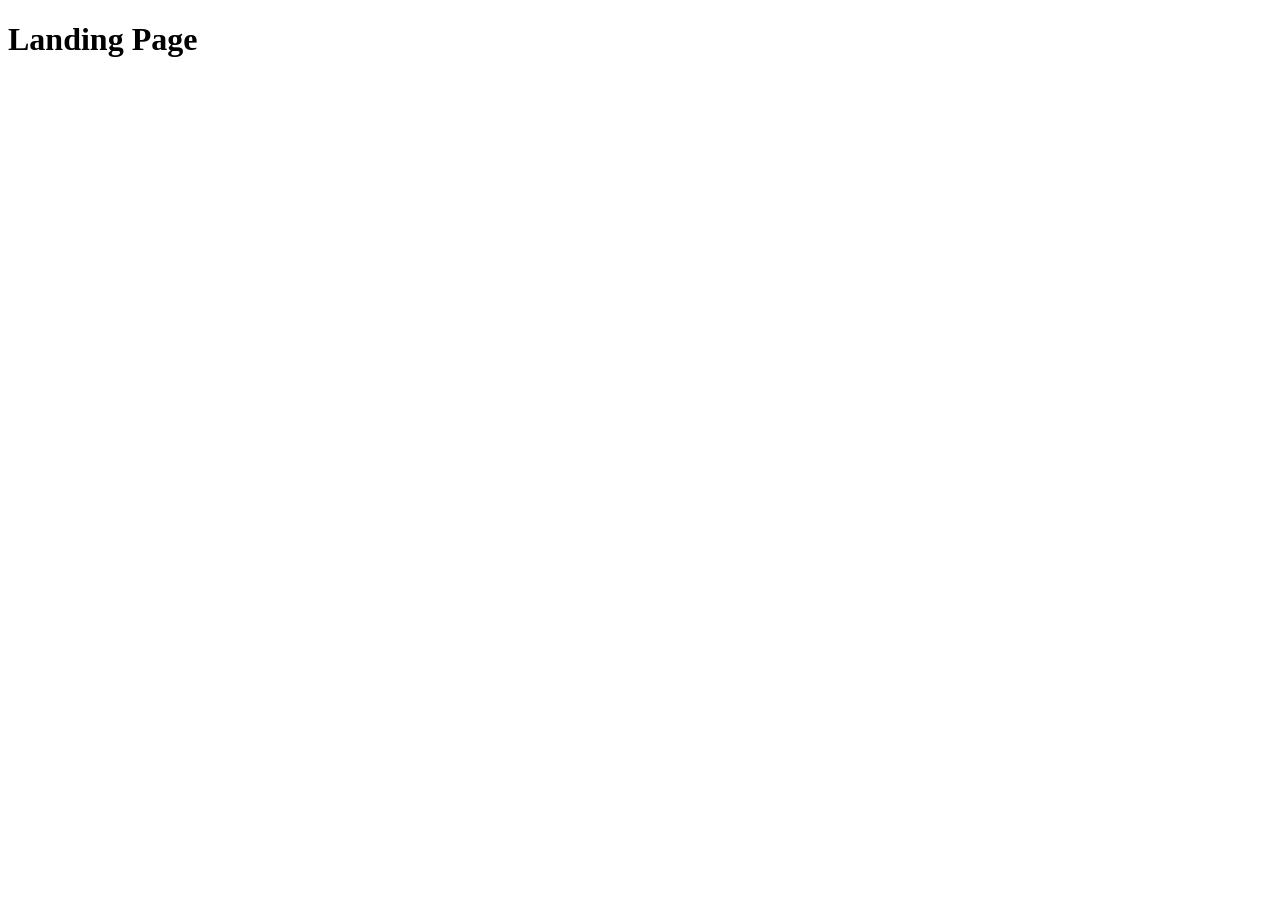
==== src/index.html @ a5b33e43 "Initial commit" ====
<!DOCTYPE html>
<html lang="en">
  <head>
    <meta charset="UTF-8">
    <meta name="viewport" content="width=device-width, initial-scale=1.0">
    <title>Miami</title>
    <link rel="stylesheet" href="./styles/main.scss">
    <script src="scripts/main.js" defer></script>
  </head>
  <body>
    <h1>Landing Page</h1>
  </body>
</html>
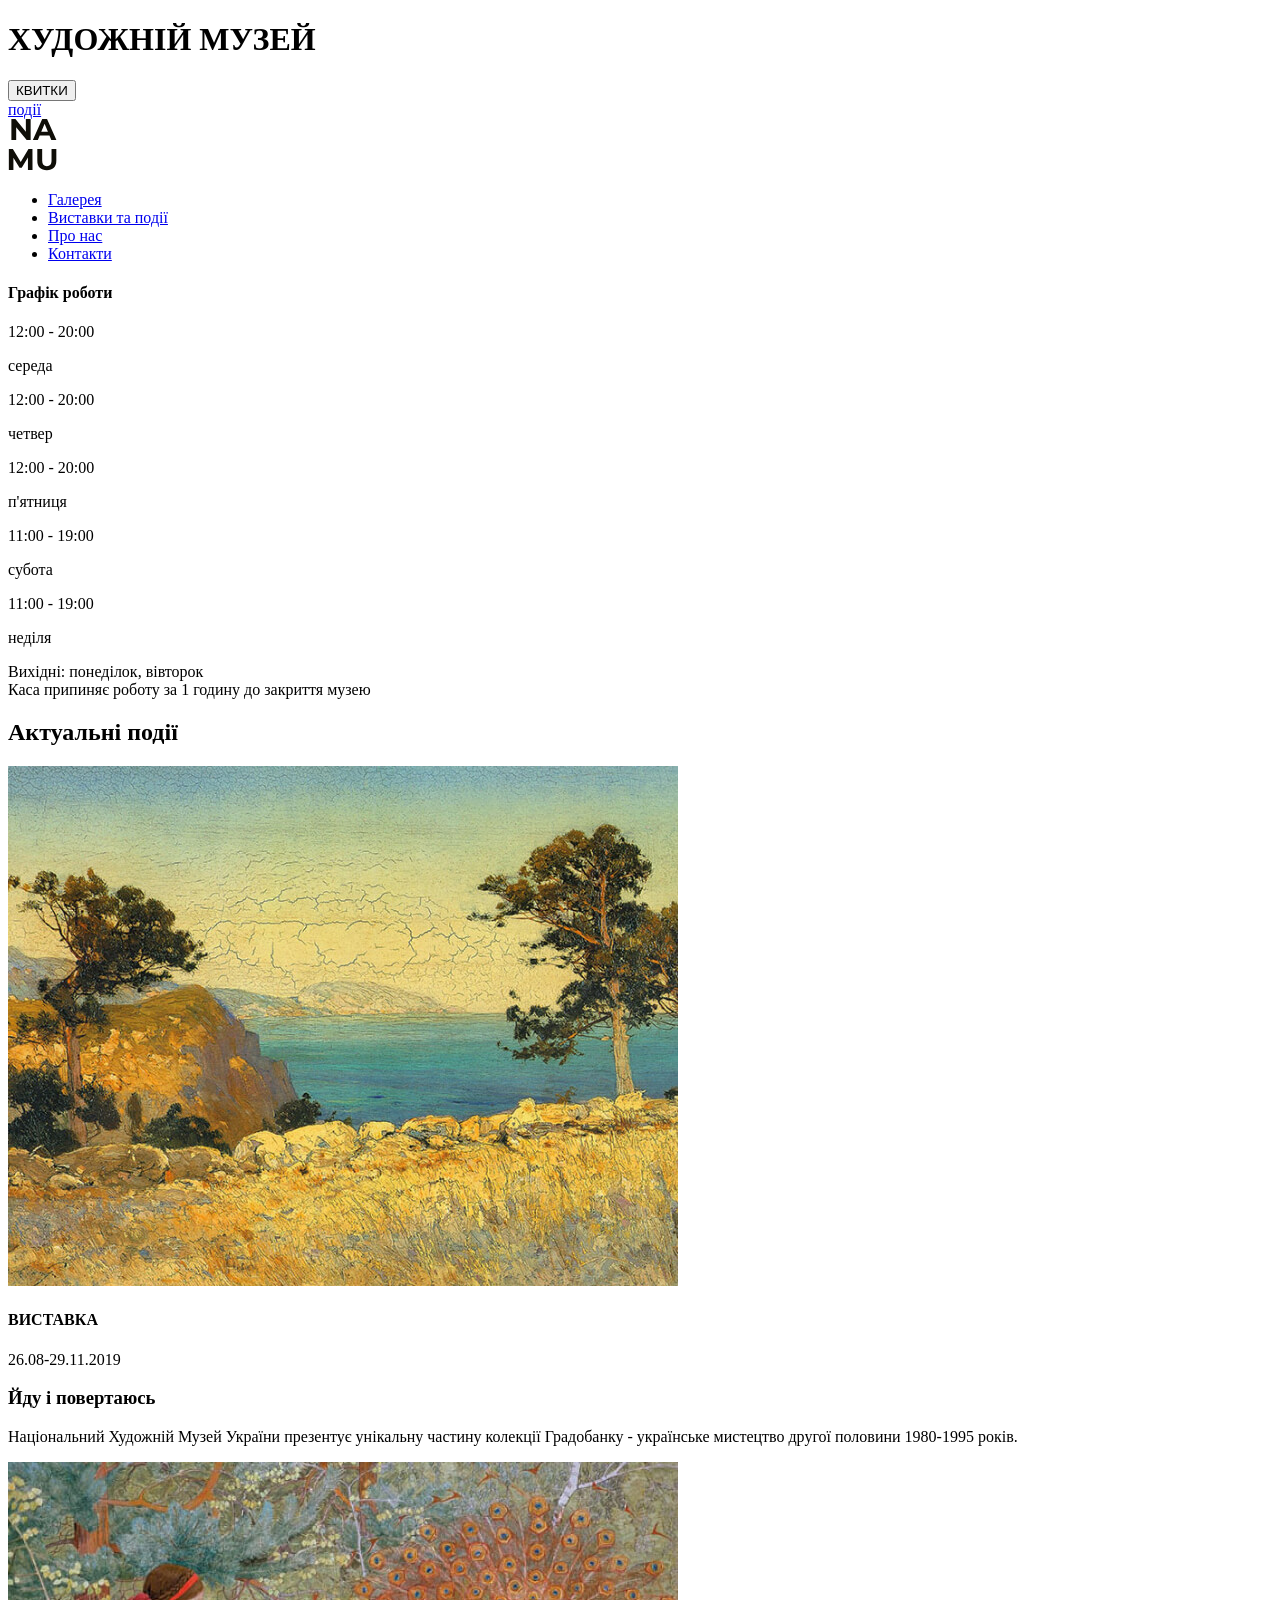
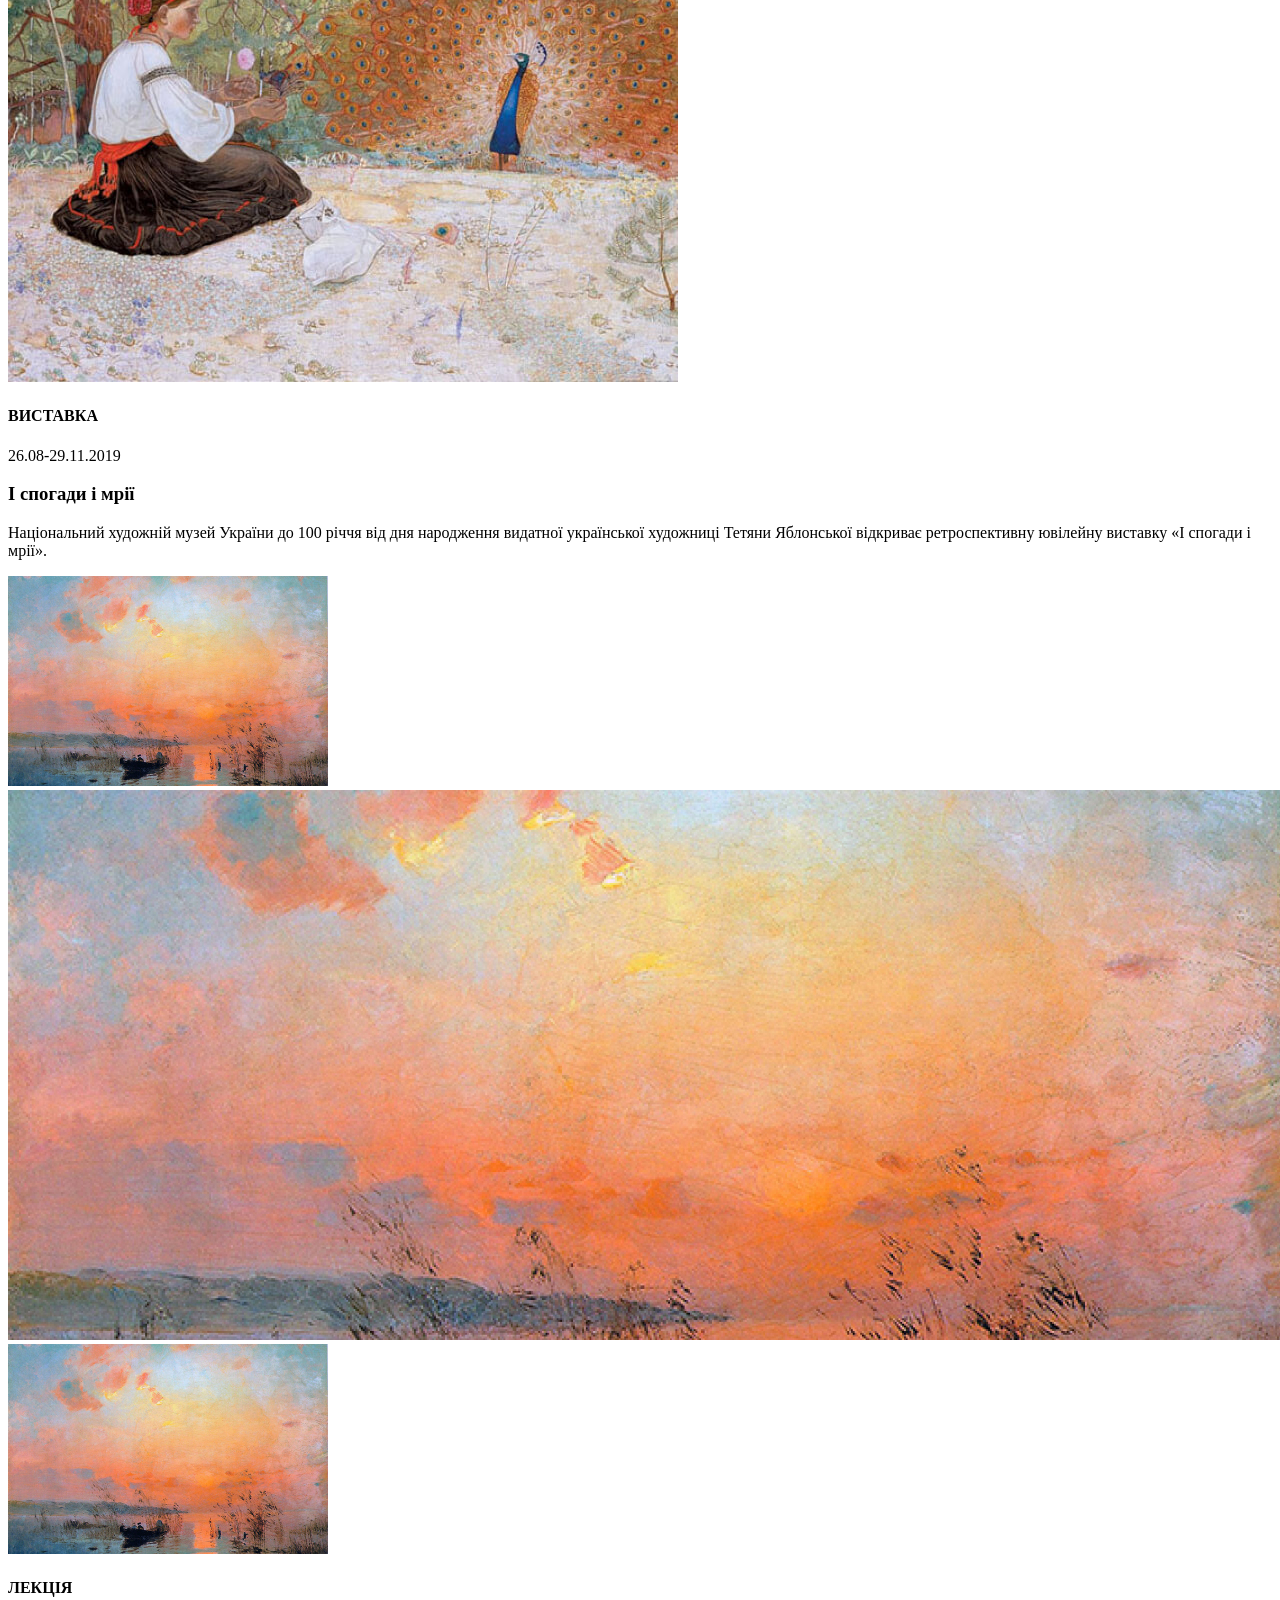
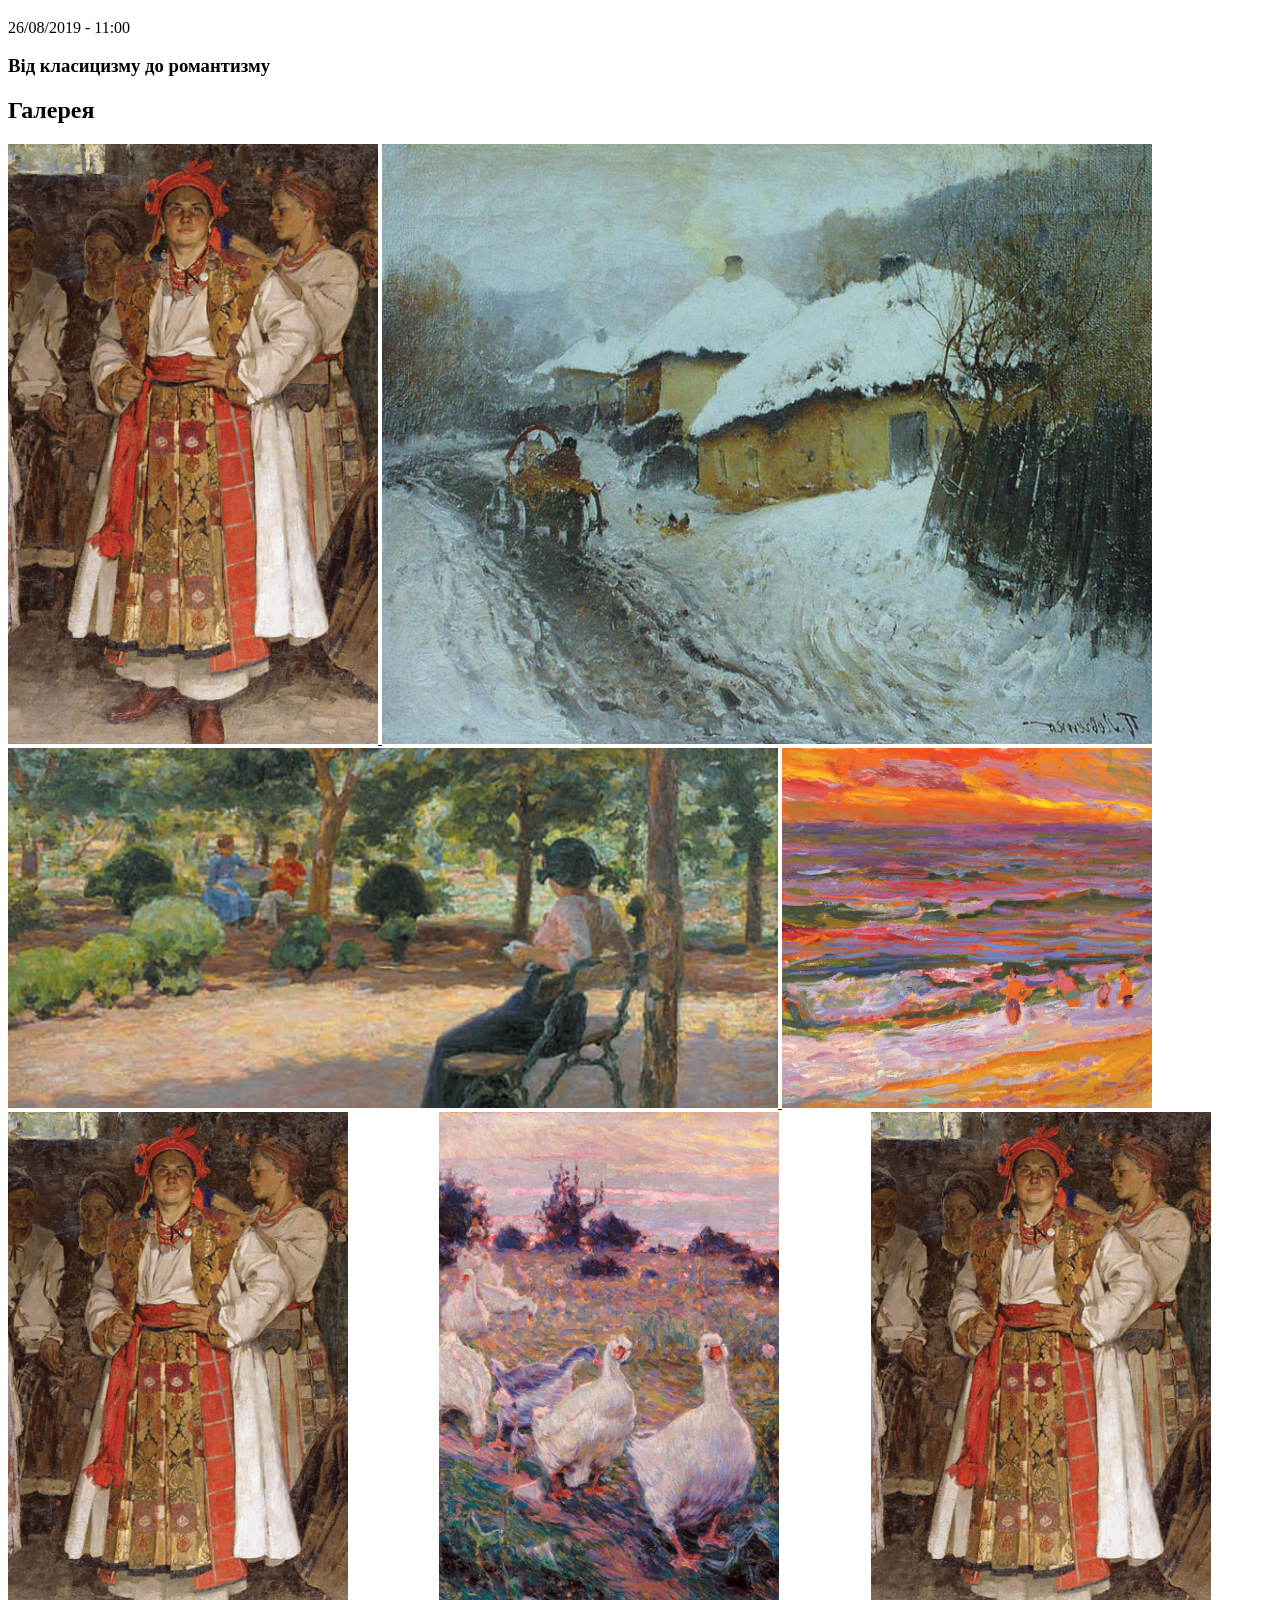
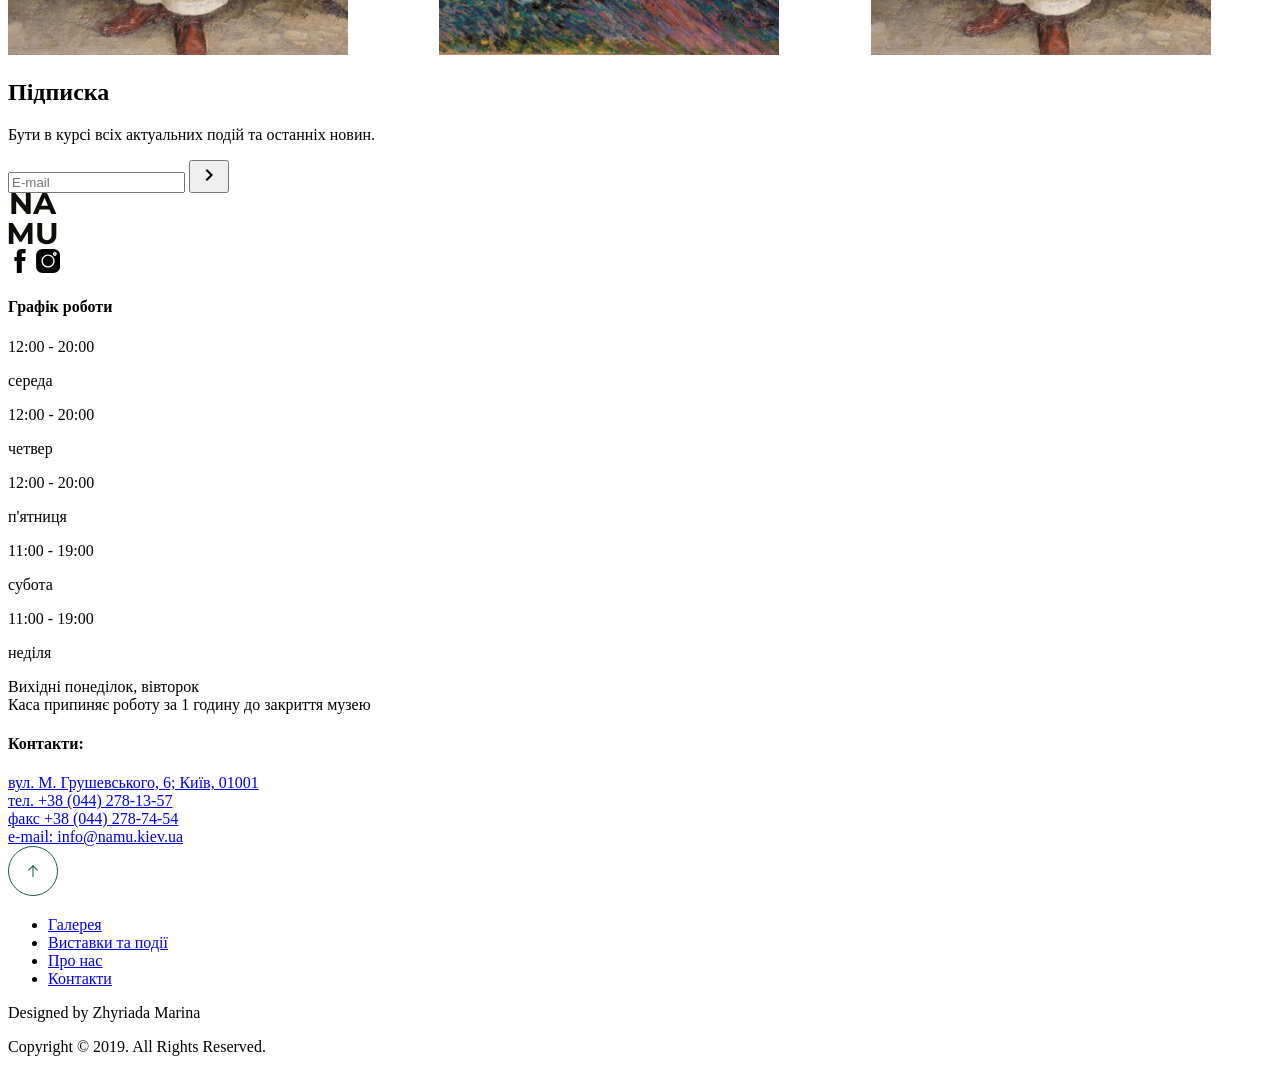
==== commit 3078eabb: "add src" ====
--- a/src/index.html
+++ b/src/index.html
@@ -1,13 +1,334 @@
-<!DOCTYPE html>
+<!doctype html>
 <html lang="en">
-  <head>
-    <meta charset="UTF-8">
-    <meta name="viewport" content="width=device-width, initial-scale=1.0">
-    <title>Miami</title>
-    <link rel="stylesheet" href="./styles/main.scss">
-    <script src="scripts/main.js" defer></script>
-  </head>
-  <body>
-    <h1>Landing Page</h1>
-  </body>
-</html>
+
+<head>
+  <meta charset="UTF-8" />
+  <meta name="viewport" content="width=device-width, initial-scale=1.0" />
+  <link rel="shortcut icon" href="/src/images/museum.png" type="image-icon">
+  <title>Museum</title>
+  <link rel="stylesheet" href="./styles/main.scss" />
+  <link rel="preconnect" href="https://fonts.googleapis.com">
+  <link rel="preconnect" href="https://fonts.gstatic.com" crossorigin>
+  <link rel="stylesheet" href="https://cdn.jsdelivr.net/npm/swiper@11/swiper-bundle.min.css" />
+
+  <script src="https://cdn.jsdelivr.net/npm/swiper@11/swiper-bundle.min.js"></script>
+  <link
+    href="https://fonts.googleapis.com/css2?family=IBM+Plex+Sans:wght@400;500&family=Montserrat:wght@100..900&display=swap"
+    rel="stylesheet">
+</head>
+
+<body>
+  <!-- <div class="overlay"> -->
+  <header id="header" class="header">
+    <div class="header__content ">
+
+      <div class="header__bottom">
+        <div class="container">
+          <div class="header__bottom-content">
+            <h1 class="header__title">ХУДОЖНІЙ МУЗЕЙ</h1>
+            <button class="header__button">
+              КВИТКИ
+            </button>
+            <div class="header__info">
+              <a href="#event" class="header__info-desc">події</a>
+              <div class="header__info-line"></div>
+            </div>
+          </div>
+        </div>
+      </div>
+
+      <div class="header__wrapper">
+        <div class="container">
+          <div class="header__top">
+            <a aria-label="menu open button" href="#menu" class="header__icon icon icon-menu--open"></a>
+            <a aria-label="logo" href="#header" class="header__logo"><img src="/src/images/logo.svg" alt=""></a>
+          </div>
+        </div>
+      </div>
+
+    </div>
+
+    <aside id="menu" class="menu ">
+      <div class="menu__wrapper">
+        <div class="container menu__content">
+
+          <div class="menu__nav">
+            <a href="#" class="menu__icon icon icon-menu--close"></a>
+            <ul class="menu__list">
+              <div class="menu__items">
+                <li class="menu__item"><a href="#gallery" class="menu__item--link">Галерея</a></li>
+                <li class="menu__item"><a href="#event" class="menu__item--link">Виставки та події</a></li>
+              </div>
+              <div class="menu__items">
+                <li class="menu__item"><a href="#subscribe" class="menu__item--link">Про нас</a></li>
+                <li class="menu__item"><a href="#contact" class="menu__item--link">Контакти</a></li>
+              </div>
+            </ul>
+          </div>
+
+          <div class="menu__schedule">
+            <h4 class="menu__schedule-title">Графік роботи</h4>
+            <div class="menu__schedule-wrapper">
+              <div class="menu__schedule-days">
+
+                <div class="menu__schedule-day">
+                  <p class="menu__schedule-time">12:00 - 20:00 </p>
+                  <p class="menu__schedule-name">середа</p>
+                </div>
+                <div class="menu__schedule-day">
+                  <p class="menu__schedule-time">12:00 - 20:00</p>
+                  <p class="menu__schedule-name">четвер</p>
+                </div>
+                <div class="menu__schedule-day">
+                  <p class="menu__schedule-time">12:00 - 20:00</p>
+                  <p class="menu__schedule-name">п'ятниця</p>
+                </div>
+                <div class="menu__schedule-day">
+                  <p class="menu__schedule-time">11:00 - 19:00</p>
+                  <p class="menu__schedule-name">субота</p>
+                </div>
+                <div class="menu__schedule-day">
+                  <p class="menu__schedule-time">11:00 - 19:00</p>
+                  <p class="menu__schedule-name">неділя</p>
+                </div>
+
+              </div>
+              <p class="menu__schedule-day-off"><span>Вихідні:</span> понеділок, вівторок</br>Каса припиняє роботу за
+                1
+                годину до
+                закриття
+                музею
+              </p>
+            </div>
+          </div>
+
+        </div>
+      </div>
+
+    </aside>
+  </header>
+
+  <main class="main">
+
+    <section id="event" class="event">
+      <div class="container">
+        <h2 class="event__title">Актуальні події</h2>
+
+        <div class="event__wrapper">
+
+          <article class="event__item">
+            <img src="/src/images/events/01.jpg" alt="" class="event__img">
+            <div class="event__content">
+              <div class="event__header">
+                <h4 class="event__desc ">ВИСТАВКА</h4>
+                <p class="event__date ">26.08-29.11.2019</p>
+              </div>
+              <h3 class="event__label">Йду i повертаюсь</h3>
+              <p class="event__text">Національний Художній Музей України презентує унікальну частину колекції
+                Градобанку
+                -
+                українське мистецтво другої
+                половини 1980-1995 років.</p>
+            </div>
+          </article>
+
+          <article class="event__item">
+            <img src="/src/images/events/02.jpg" alt="" class="event__img">
+            <div class="event__content">
+              <div class="event__header">
+                <h4 class="event__desc">ВИСТАВКА</h4>
+                <p class="event__date">26.08-29.11.2019</p>
+              </div>
+              <h3 class="event__label">I спогади i мрії</h3>
+              <p class="event__text">Національний художній музей України до 100 річчя від дня народження видатної
+                української художниці Тетяни Яблонської
+                відкриває ретроспективну ювілейну виставку «І спогади i мрії».</p>
+            </div>
+          </article>
+
+        </div>
+      </div>
+    </section>
+
+    <section class="lection">
+      <div class="lection__wrapper">
+        <img src="/src/images/lection/01.jpg" alt="" class="lection__img">
+        <img src="/src/images/lection/01-desktop.jpg" alt="" class="lection__img--desktop">
+        <div class="container">
+          <img src="/src/images/lection/01.jpg" alt="" class="lection__img--tablet">
+          <div class="lection__content">
+            <div class="lection__header">
+              <h4 class="lection__desc">ЛЕКЦІЯ</h4>
+              <p class="lection__date">26/08/2019 - 11:00</p>
+            </div>
+            <h3 class="lection__label">Від класицизму до романтизму</h3>
+          </div>
+        </div>
+      </div>
+    </section>
+
+    <section id="gallery" class="gallery">
+      <div class="container">
+        <h2 class="gallery__title">Галерея</h2>
+
+        <!-- gallery for desktop -->
+        <div class="gallery__wrapper">
+          <article class="gallery__item">
+            <div class="gallery__photos">
+              <a href="#" class="gallery__link gallery__link--square">
+                <img src="/src/images/gallery/gallery-desktop/01.jpg" alt="gallery1" class="gallery__photo" />
+              </a>
+              <a href="#" class="gallery__link gallery__link--wide">
+                <img src="/src/images/gallery/gallery-desktop/02.jpg" alt="gallery2" class="gallery__photo" />
+              </a>
+            </div>
+          </article>
+
+          <article class="gallery__item">
+            <div class="gallery__photos">
+              <a href="#" class="gallery__link gallery__link--wide">
+                <img src="/src/images/gallery/gallery-desktop/03.jpg" alt="gallery3" class="gallery__photo" />
+              </a>
+              <a href="#" class="gallery__link gallery__link--square">
+                <img src="/src/images/gallery/gallery-desktop/04.jpg" alt="gallery4" class="gallery__photo" />
+              </a>
+            </div>
+          </article>
+        </div>
+
+        <!-- Slider main container -->
+        <div class="swiper">
+          <!-- Additional required wrapper -->
+          <div class="swiper-wrapper">
+            <!-- Slides -->
+            <div class="swiper-slide"><img src="/src/images/gallery/01.jpg" alt="" class="swiper-img swiper-img-01">
+            </div>
+            <div class="swiper-slide"><img src="/src/images/gallery/02.jpg" alt="" class="swiper-img swiper-img-01">
+            </div>
+            <div class="swiper-slide"><img src="/src/images/gallery/03.jpg" alt="" class="swiper-img swiper-img-01">
+            </div>
+            ...
+          </div>
+          <!-- If we need pagination -->
+          <div class="swiper-pagination"></div>
+
+          <!-- If we need scrollbar -->
+          <!-- <div class="swiper-scrollbar"></div> -->
+        </div>
+
+
+
+      </div>
+    </section>
+
+    <section id="subscribe" class="subscribe">
+      <div class="subscribe__bg">
+        <div class="container">
+          <div class="subscribe__content">
+            <h2 class="subscribe__title">Підписка</h2>
+            <p class="subscribe__desc">Бути в курсі всіх актуальних подій та останніх новин.</p>
+            <form class="subscribe__form" action="#">
+              <input class="subscribe__input" type="email" placeholder="E-mail">
+              <button aria-label="subscribe arrow" type="Reset" value="Reset" class="subscribe__button-arrow"><img
+                  src="/src/images/subscribe/arrow.svg" alt=""></button>
+            </form>
+          </div>
+        </div>
+      </div>
+    </section>
+
+    <footer id="contact" class="footer">
+      <div class="container">
+        <div class="footer__wrapper">
+          <div class="footer__top">
+            <a aria-label="logo" href="#header" class="footer__logo"><img src="/src/images/logo.svg" alt=""></a>
+            <div class="footer__icons">
+              <a aria-label="facebook" href="https://www.facebook.com/?locale=uk_UA" target="_blank"
+                class="footer__icon"><img src="/src/images/footer/facebook.svg" alt=""></a>
+              <a aria-label="instagram" href="https://www.instagram.com/" target="_blank" class="footer__icon"><img
+                  src="/src/images/footer/instagram.svg" alt=""></a>
+            </div>
+          </div>
+
+          <div class="footer__main">
+            <div class="footer__flex">
+              <div class="footer__schedule">
+                <h4 class="footer__schedule-title">Графік роботи</h4>
+                <div class="footer__schedule-days">
+
+                  <div class="footer__schedule-day">
+                    <p class="footer__schedule-time">12:00 - 20:00 </p>
+                    <p class="footer__schedule-name">середа</p>
+                  </div>
+                  <div class="footer__schedule-day">
+                    <p class="footer__schedule-time">12:00 - 20:00</p>
+                    <p class="footer__schedule-name">четвер</p>
+                  </div>
+                  <div class="footer__schedule-day">
+                    <p class="footer__schedule-time">12:00 - 20:00</p>
+                    <p class="footer__schedule-name">п'ятниця</p>
+                  </div>
+                  <div class="footer__schedule-day">
+                    <p class="footer__schedule-time">11:00 - 19:00</p>
+                    <p class="footer__schedule-name">субота</p>
+                  </div>
+                  <div class="footer__schedule-day">
+                    <p class="footer__schedule-time">11:00 - 19:00</p>
+                    <p class="footer__schedule-name">неділя</p>
+                  </div>
+
+                </div>
+                <p class="footer__main-day-off">Вихідні понеділок, вівторок</br>Каса припиняє роботу за 1 годину до
+                  закриття
+                  музею
+                </p>
+              </div>
+
+              <div class="footer__contacts">
+                <h4 class="footer__contacts-title">Контакти:</h4>
+                <div class="footer__contacts-info">
+                  <a rel="noopener noreferrer" target="_blank"
+                    href="https://www.google.com/maps/place/%D0%B2%D1%83%D0%BB%D0%B8%D1%86%D1%8F+%D0%9C%D0%B8%D1%85%D0%B0%D0%B9%D0%BB%D0%B0+%D0%93%D1%80%D1%83%D1%88%D0%B5%D0%B2%D1%81%D1%8C%D0%BA%D0%BE%D0%B3%D0%BE,+6,+%D0%9A%D0%B8%D1%97%D0%B2,+02000/@50.449395,30.5307834,17z/data=!3m1!4b1!4m6!3m5!1s0x40d4ce52445a8315:0x5e30ef474eddac89!8m2!3d50.449395!4d30.5307834!16s%2Fg%2F11l76wtstx?entry=ttu&g_ep=EgoyMDI0MTAyOS4wIKXMDSoASAFQAw%3D%3D">
+                    вул. М. Грушевського, 6; Київ, 01001</a></br>
+                  <a href="tel:+38 (044) 278-13-57">тел. +38 (044) 278-13-57</a></br>
+                  <a href="tel:+38 (044) 278-74-54">факс +38 (044) 278-74-54</a></br>
+                  <a href="mailto:info@namu.kiev.ua">e-mail: info@namu.kiev.ua</a>
+                </div>
+              </div>
+            </div>
+
+            <a aria-label="to top page button" href="#header" class="footer__btn"><img
+                src="/src/images/footer/arrow-top.svg" alt=""></a>
+          </div>
+
+          <nav class="footer__nav">
+            <ul class="footer__list">
+              <div class="footer__items">
+                <li class="footer__item"><a href="#gallery" class="footer__item--link">Галерея</a></li>
+                <li class="footer__item"><a href="#event" class="footer__item--link">Виставки та події</a></li>
+              </div>
+              <div class="footer__items">
+                <li class="footer__item"><a href="#subscribe" class="footer__item--link">Про нас</a></li>
+                <li class="footer__item"><a href="#contact" class="footer__item--link">Контакти</a></li>
+              </div>
+
+            </ul>
+          </nav>
+
+        </div>
+
+        <div class="footer__desc">
+          <p class="footer__text">Designed by Zhyriada Marina</p>
+          <p class="footer__text">Copyright © 2019. All Rights Reserved.</p>
+        </div>
+
+      </div>
+    </footer>
+
+
+  </main>
+  <!-- </div> -->
+  <script src="scripts/main.js"></script>
+</body>
+
+</html>
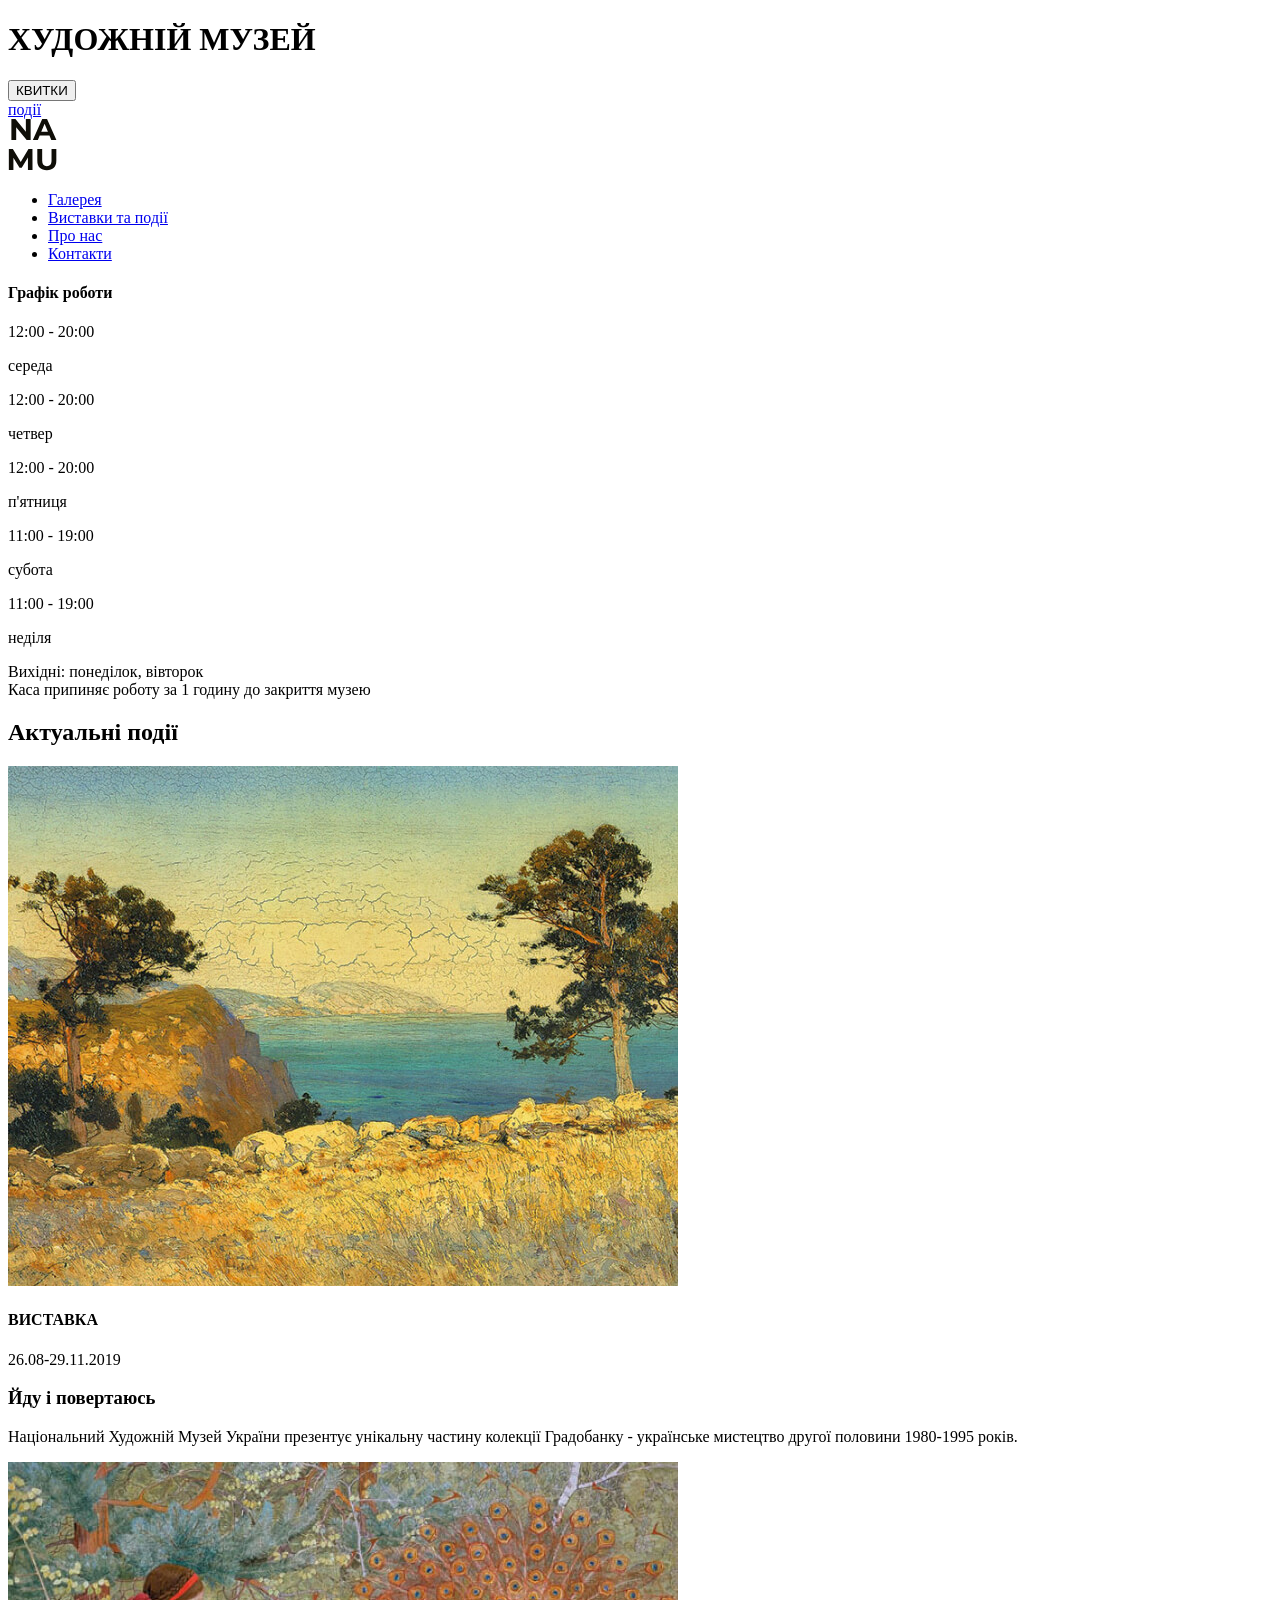
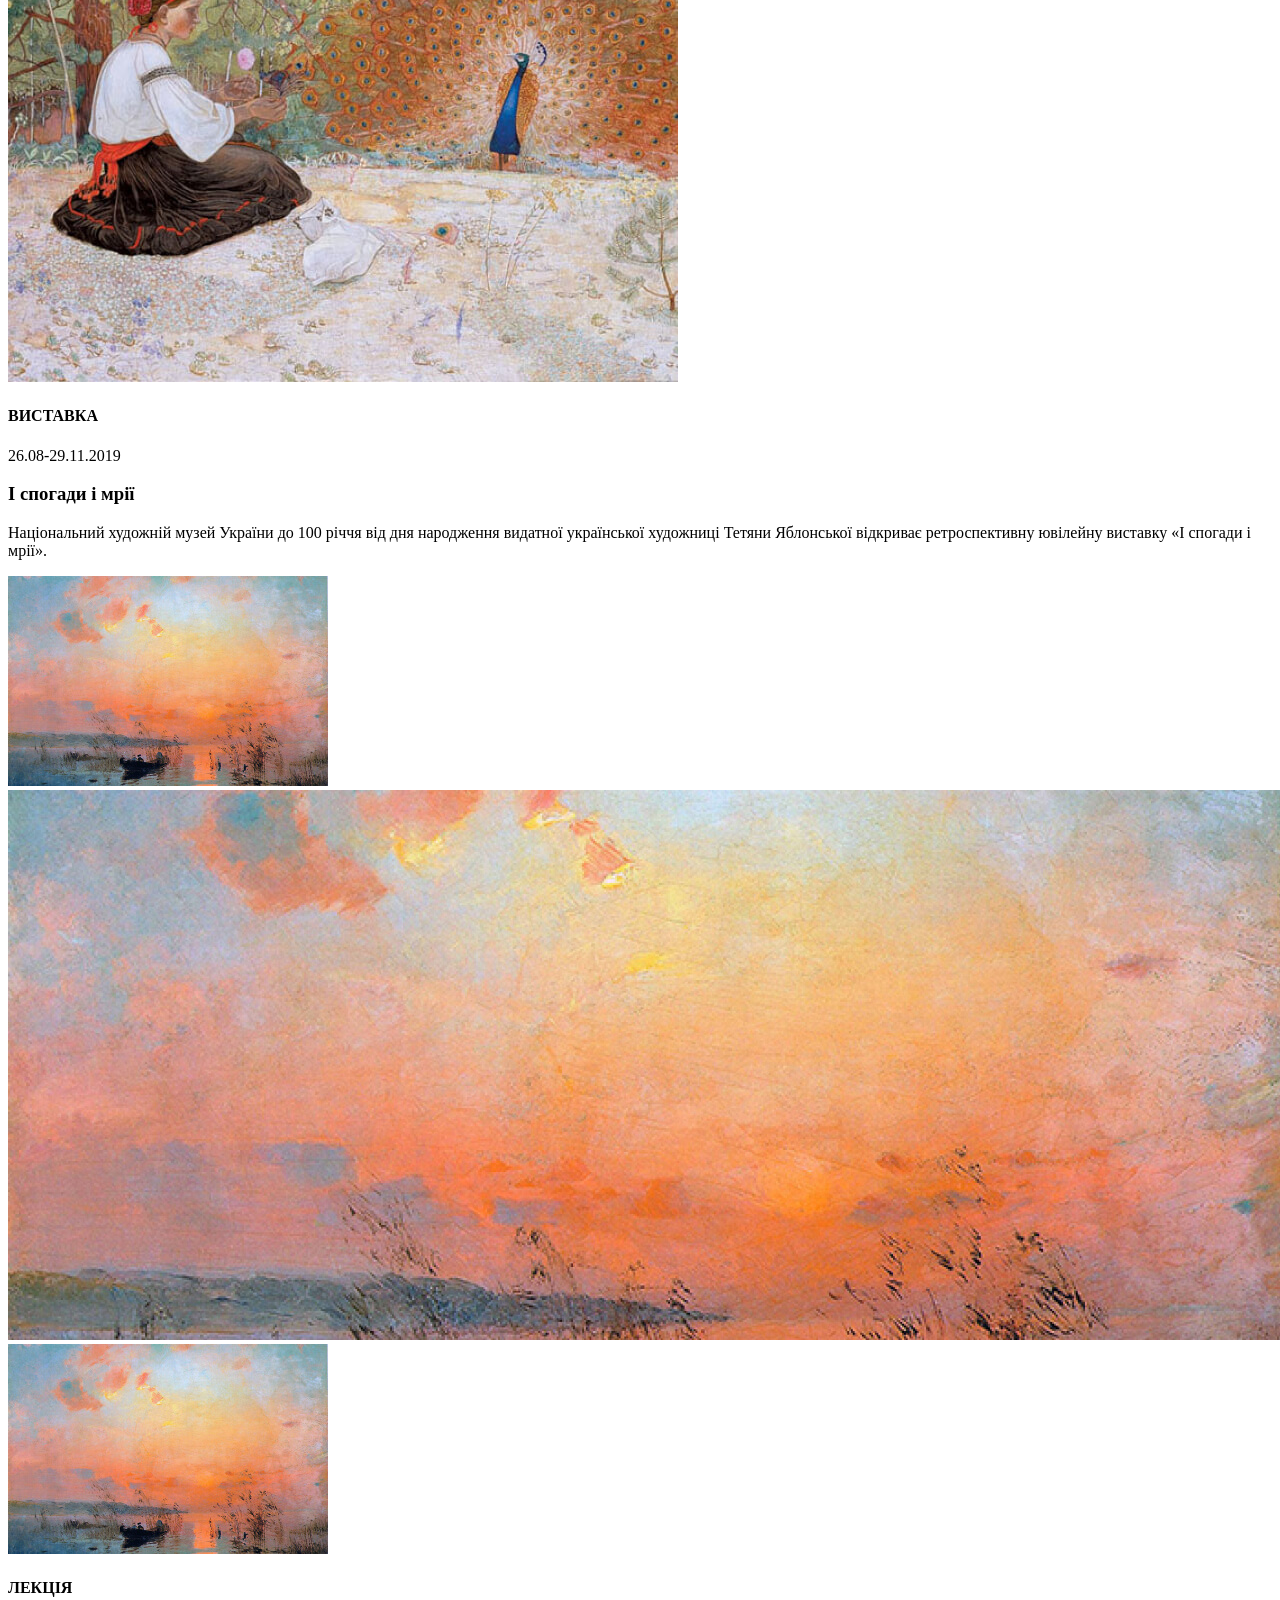
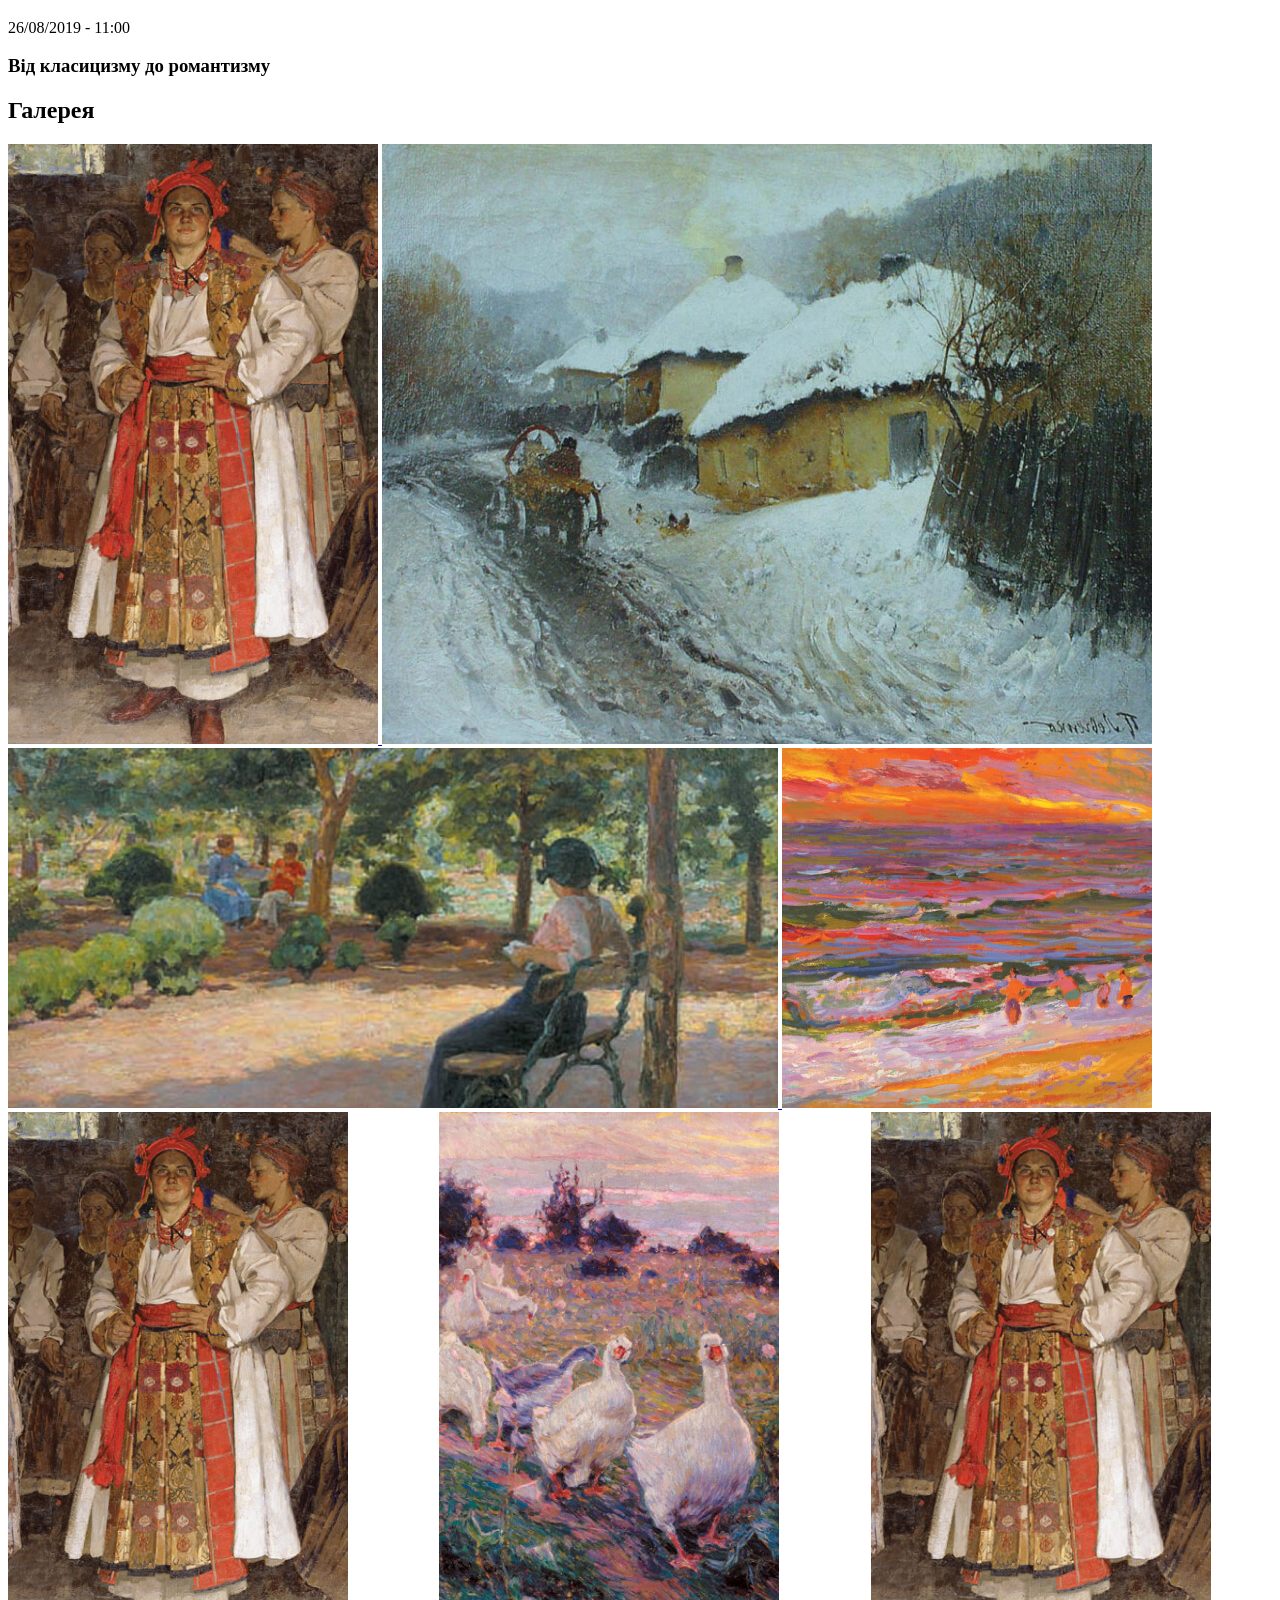
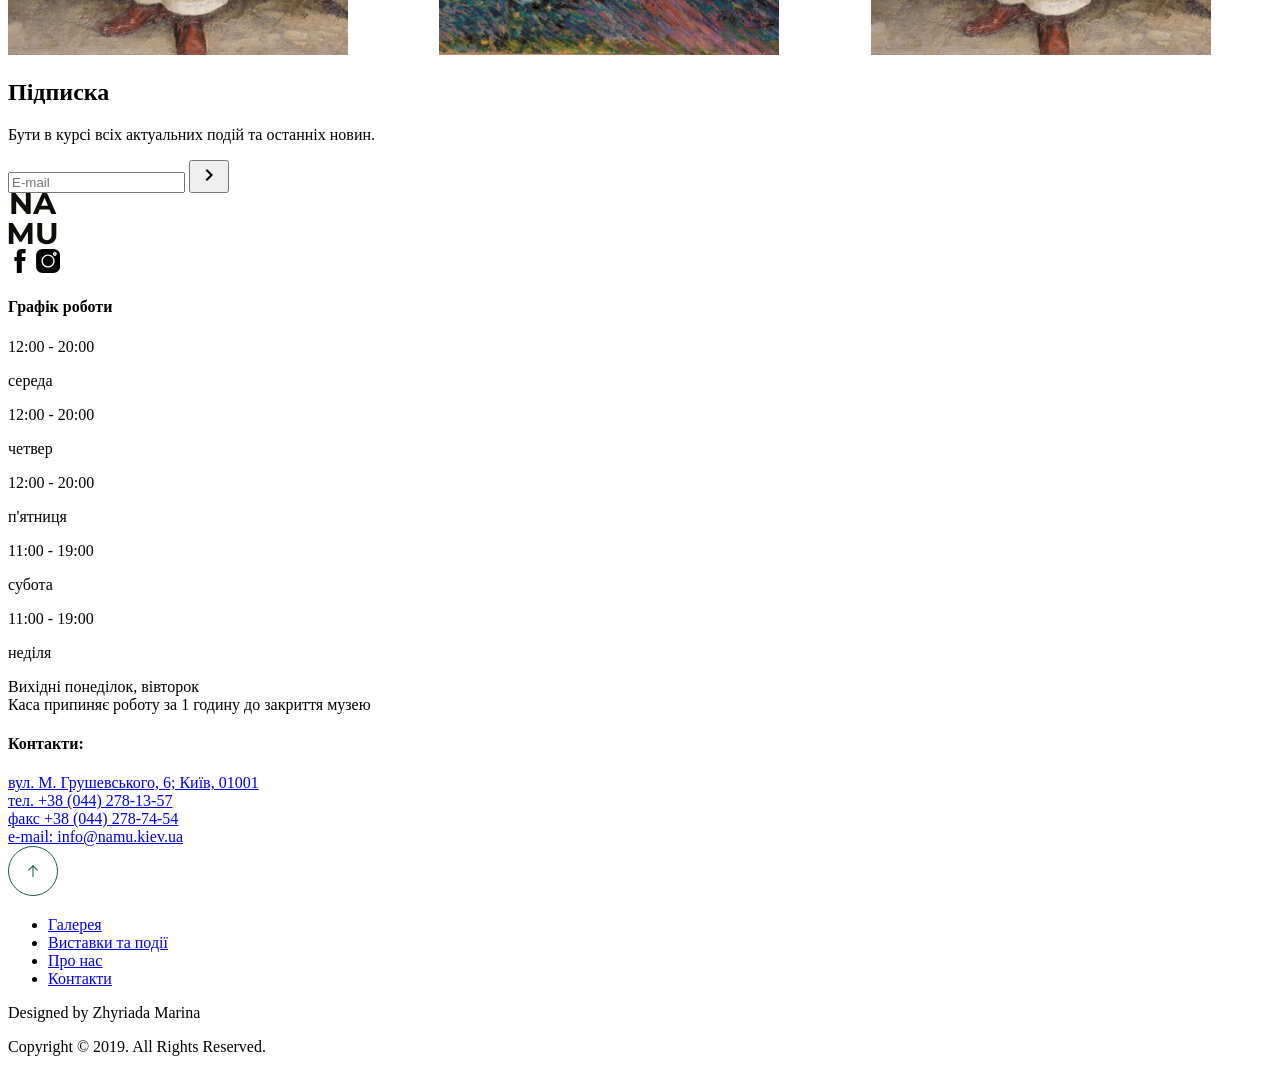
==== commit 9eb54d82: "add link" ====
--- a/src/index.html
+++ b/src/index.html
@@ -41,7 +41,8 @@
         <div class="container">
           <div class="header__top">
             <a aria-label="menu open button" href="#menu" class="header__icon icon icon-menu--open"></a>
-            <a aria-label="logo" href="#header" class="header__logo"><img src="/src/images/logo.svg" alt=""></a>
+            <a aria-label="logo" href="#header" class="header__logo"><img loading="lazy" src="/src/images/logo.svg"
+                alt=""></a>
           </div>
         </div>
       </div>
@@ -117,7 +118,7 @@
         <div class="event__wrapper">
 
           <article class="event__item">
-            <img src="/src/images/events/01.jpg" alt="" class="event__img">
+            <img loading="lazy" src="/src/images/events/01.jpg" alt="" class="event__img loading=" lazy"">
             <div class="event__content">
               <div class="event__header">
                 <h4 class="event__desc ">ВИСТАВКА</h4>
@@ -133,7 +134,7 @@
           </article>
 
           <article class="event__item">
-            <img src="/src/images/events/02.jpg" alt="" class="event__img">
+            <img loading="lazy" src="/src/images/events/02.jpg" alt="" class="event__img loading=" lazy"">
             <div class="event__content">
               <div class="event__header">
                 <h4 class="event__desc">ВИСТАВКА</h4>
@@ -152,10 +153,11 @@
 
     <section class="lection">
       <div class="lection__wrapper">
-        <img src="/src/images/lection/01.jpg" alt="" class="lection__img">
-        <img src="/src/images/lection/01-desktop.jpg" alt="" class="lection__img--desktop">
+        <img loading="lazy" src="/src/images/lection/01.jpg" alt="" class="lection__img loading=" lazy"">
+        <img loading="lazy" src="/src/images/lection/01-desktop.jpg" alt="" class="lection__img loading="
+          lazy"--desktop">
         <div class="container">
-          <img src="/src/images/lection/01.jpg" alt="" class="lection__img--tablet">
+          <img loading="lazy" src="/src/images/lection/01.jpg" alt="" class="lection__img loading=" lazy"--tablet">
           <div class="lection__content">
             <div class="lection__header">
               <h4 class="lection__desc">ЛЕКЦІЯ</h4>
@@ -176,10 +178,12 @@
           <article class="gallery__item">
             <div class="gallery__photos">
               <a href="#" class="gallery__link gallery__link--square">
-                <img src="/src/images/gallery/gallery-desktop/01.jpg" alt="gallery1" class="gallery__photo" />
+                <img loading="lazy" src="/src/images/gallery/gallery-desktop/01.jpg" alt="gallery1"
+                  class="gallery__photo" />
               </a>
               <a href="#" class="gallery__link gallery__link--wide">
-                <img src="/src/images/gallery/gallery-desktop/02.jpg" alt="gallery2" class="gallery__photo" />
+                <img loading="lazy" src="/src/images/gallery/gallery-desktop/02.jpg" alt="gallery2"
+                  class="gallery__photo" />
               </a>
             </div>
           </article>
@@ -187,10 +191,12 @@
           <article class="gallery__item">
             <div class="gallery__photos">
               <a href="#" class="gallery__link gallery__link--wide">
-                <img src="/src/images/gallery/gallery-desktop/03.jpg" alt="gallery3" class="gallery__photo" />
+                <img loading="lazy" src="/src/images/gallery/gallery-desktop/03.jpg" alt="gallery3"
+                  class="gallery__photo" />
               </a>
               <a href="#" class="gallery__link gallery__link--square">
-                <img src="/src/images/gallery/gallery-desktop/04.jpg" alt="gallery4" class="gallery__photo" />
+                <img loading="lazy" src="/src/images/gallery/gallery-desktop/04.jpg" alt="gallery4"
+                  class="gallery__photo" />
               </a>
             </div>
           </article>
@@ -201,11 +207,14 @@
           <!-- Additional required wrapper -->
           <div class="swiper-wrapper">
             <!-- Slides -->
-            <div class="swiper-slide"><img src="/src/images/gallery/01.jpg" alt="" class="swiper-img swiper-img-01">
-            </div>
-            <div class="swiper-slide"><img src="/src/images/gallery/02.jpg" alt="" class="swiper-img swiper-img-01">
-            </div>
-            <div class="swiper-slide"><img src="/src/images/gallery/03.jpg" alt="" class="swiper-img swiper-img-01">
+            <div class="swiper-slide"><img loading="lazy" src="/src/images/gallery/01.jpg" alt=""
+                class="swiper-img loading=" lazy" swiper-img loading="lazy" -01">
+            </div>
+            <div class="swiper-slide"><img loading="lazy" src="/src/images/gallery/02.jpg" alt=""
+                class="swiper-img loading=" lazy" swiper-img loading="lazy" -01">
+            </div>
+            <div class="swiper-slide"><img loading="lazy" src="/src/images/gallery/03.jpg" alt=""
+                class="swiper-img loading=" lazy" swiper-img loading="lazy" -01">
             </div>
             ...
           </div>
@@ -230,7 +239,7 @@
             <form class="subscribe__form" action="#">
               <input class="subscribe__input" type="email" placeholder="E-mail">
               <button aria-label="subscribe arrow" type="Reset" value="Reset" class="subscribe__button-arrow"><img
-                  src="/src/images/subscribe/arrow.svg" alt=""></button>
+                  loading="lazy" src="/src/images/subscribe/arrow.svg" alt=""></button>
             </form>
           </div>
         </div>
@@ -241,12 +250,13 @@
       <div class="container">
         <div class="footer__wrapper">
           <div class="footer__top">
-            <a aria-label="logo" href="#header" class="footer__logo"><img src="/src/images/logo.svg" alt=""></a>
+            <a aria-label="logo" href="#header" class="footer__logo"><img loading="lazy" src="/src/images/logo.svg"
+                alt=""></a>
             <div class="footer__icons">
               <a aria-label="facebook" href="https://www.facebook.com/?locale=uk_UA" target="_blank"
-                class="footer__icon"><img src="/src/images/footer/facebook.svg" alt=""></a>
+                class="footer__icon"><img loading="lazy" src="/src/images/footer/facebook.svg" alt=""></a>
               <a aria-label="instagram" href="https://www.instagram.com/" target="_blank" class="footer__icon"><img
-                  src="/src/images/footer/instagram.svg" alt=""></a>
+                  loading="lazy" src="/src/images/footer/instagram.svg" alt=""></a>
             </div>
           </div>
 
@@ -297,7 +307,7 @@
               </div>
             </div>
 
-            <a aria-label="to top page button" href="#header" class="footer__btn"><img
+            <a aria-label="to top page button" href="#header" class="footer__btn"><img loading="lazy"
                 src="/src/images/footer/arrow-top.svg" alt=""></a>
           </div>
 
